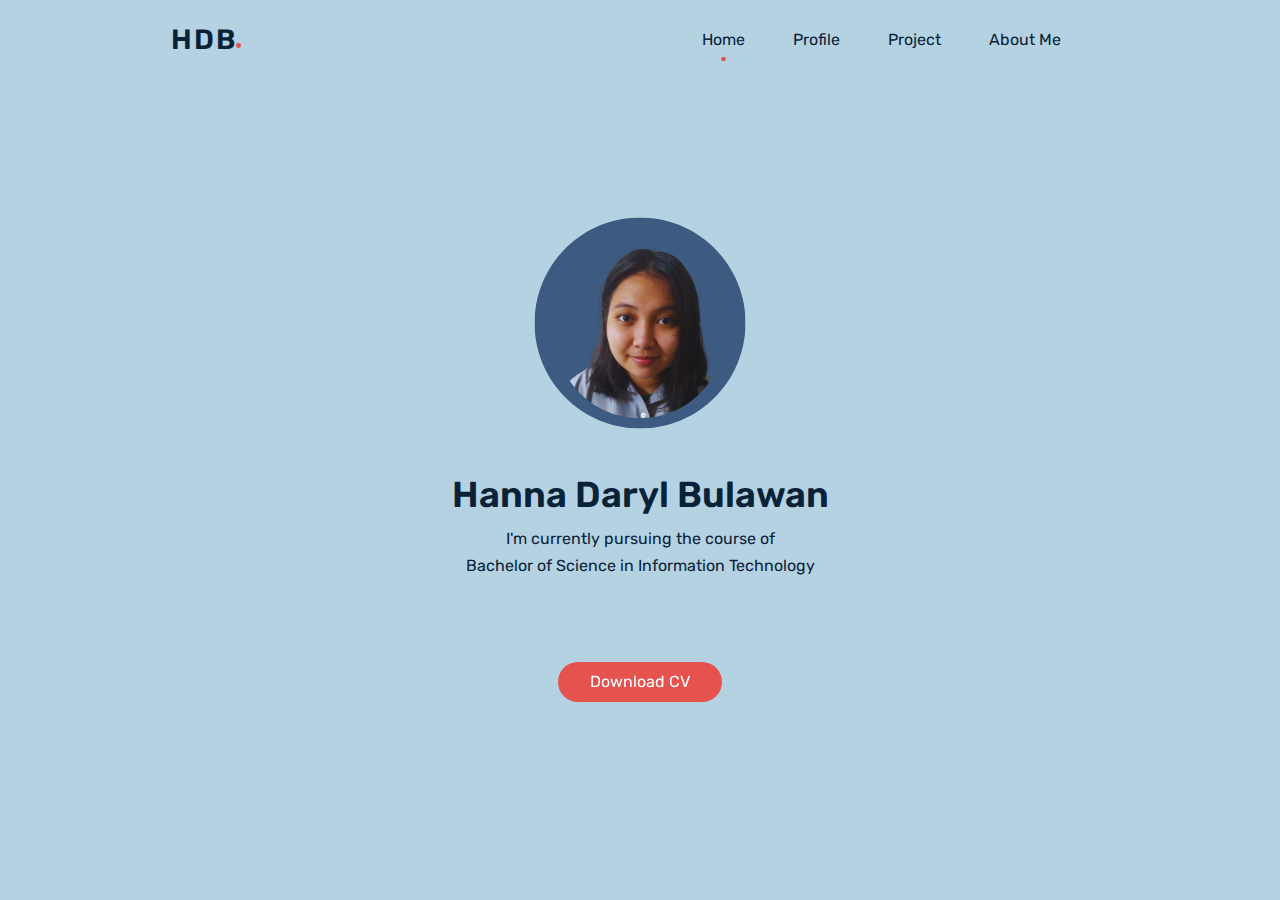
==== Index.html @ d6f799b7 "Portfolio" ====
<!DOCTYPE html>
<html lang="en">
  <head>
    <meta charset="UTF-8" />
    <meta http-equiv="X-UA-Compatible" content="IE=edge" />
    <meta name="viewport" content="width=device-width, initial-scale=1.0" />

    <!---=====  C S S   L I N K S  =====--->

    <!--===  d e s k t o p   v i e w  ===-->
    <link rel="stylesheet" href="DesktopView.css" />

    <!--===  t a b l e t   v i e w  ===-->
    <link rel="stylesheet" href="TabletView.css" />

    <!--===  m o b i l e   v i e w  ===-->
    <link rel="stylesheet" href="MobileView.css" />

    <!--===  l i n e   i c o n s  ===-->
    <link rel="stylesheet" href="https://cdn.lineicons.com/3.0/lineicons.css" />

    <!--===  s w i p e r  ===-->
    <link
      rel="stylesheet"
      href="https://unpkg.com/swiper@8/swiper-bundle.min.css"
    />

    <title>Hanna Daryl Bulawan's Portfolio</title>
  </head>
  <body>
    <!---=====  H E A D E R  =====--->
    <header class="header" id="header">
      <!--===  n a v i g a t i o n  ===-->
      <nav class="nav cont padd-15">
        <!--===  n a v   l o g o  ===-->
        <a href="#" class="nav-logo">
          <h2>HDB</h2>
        </a>

        <!--===  n a v   m e n u  ===-->
        <div class="nav-menu" id="nav-menu">
          <!--===  n a v   l i s t  ===-->
          <ul class="nav-list">
            <li class="nav-item">
              <a href="Index.html" class="nav-link active-link" id="#Home"
                >Home</a
              >
            </li>
            <li class="nav-item">
              <a href="Profile.html" class="nav-link" id="#Profile">Profile</a>
            </li>
            <li class="nav-item">
              <a href="Project.html" class="nav-link" id="#Project">Project</a>
            </li>
            <li class="nav-item">
              <a href="AboutMe.html" class="nav-link" id="#AboutMe">About Me</a>
            </li>
          </ul>
          <!--===  n a v   c l o s e  ===-->
          <div class="nav-close" id="nav-close">
            <i class="lni lni-close"></i>
          </div>
        </div>

        <!--===  n a v   b t n  ===-->
        <div class="nav-btns">
          <!--===  t o g g l e   b t n ===-->
          <div class="nav-toggle" id="nav-toggle">
            <i class="lni lni-grid-alt"></i>
          </div>
        </div>
      </nav>
    </header>

    <!---=====   M A I N   =====--->
    <main class="main-content">
      <!---=====   H O M E   =====--->
      <section class="home" id="Home">
        <div class="cont">
          <!--===  i n t r o  ===-->
          <div class="intro">
            <img src="imgs/mypic-1.svg" alt="Hanna" />
            <!--===  i n f o  ===-->
            <h1>Hanna Daryl Bulawan</h1>
            <span>
              I'm currently pursuing the course of <br />
              <span class="info-text">
                Bachelor of Science in Information Technology
              </span>
            </span>

            <!--===  s o c i a l   i c o n s  ===-->
            <ul class="soc-icons">
              <li>
                <a href="https://www.instagram.com/hannab_iii/"
                  ><i class="lni lni-instagram-original"></i
                ></a>
              </li>
              <li>
                <a href="https://mobile.twitter.com/hannab_iii"
                  ><i class="lni lni-twitter-original"></i
                ></a>
              </li>
              <li>
                <a href="https://www.facebook.com/hanna.bulawan.56/"
                  ><i class="lni lni-facebook-original"></i
                ></a>
              </li>
              <li>
                <a href="mailto:hannadarylb@gmail.com"
                  ><i class="lni lni-envelope"></i
                ></a>
              </li>
              <li>
                <a
                  href="https://www.linkedin.com/in/hannadaryl-bulawan-0216b7137"
                  ><i class="lni lni-linkedin-original"></i
                ></a>
              </li>
            </ul>
            <!--===  b u t t o n  ===-->
            <div>
              <a href="My Resume.pdf" class="btn btn-default">Download CV</a>
            </div>
          </div>
        </div>
      </section>
    </main>

    <!---=====  T H E M E   C U S T O M I Z E  =====--->
    <div class="customize-theme">
      <div class="card">
        <h2>Customize view</h2>
        <p>Manage your font size, color, and background</p>

        <!--===  f o n t   s i z e  ===-->
        <div class="font-size">
          <h3>Font Size</h3>
          <div>
            <h6>Aa</h6>
            <div class="choose-size">
              <span class="font-size-1"></span>
              <span class="font-size-2"></span>
              <span class="font-size-3 active"></span>
              <span class="font-size-4"></span>
            </div>
            <h3>Aa</h3>
          </div>
        </div>

        <!--===  c o l o r  ===-->
        <div class="color">
          <h3>Color</h3>
          <div class="choose-color">
            <span class="color-1"></span>
            <span class="color-2"></span>
            <span class="color-3 active"></span>
            <span class="color-4"></span>
            <span class="color-5"></span>
          </div>
        </div>

        <!--===  b a c k g r o u n d  ===-->
        <div class="bg">
          <h3>Background</h3>
          <div class="choose-bg">
            <div class="bg-1 active">
              <span></span>
              <h5 for="bg-1">Light</h5>
            </div>
            <div class="bg-2">
              <span></span>
              <h5 for="bg-2">Dim</h5>
            </div>
            <div class="bg-3">
              <span></span>
              <h5 for="bg-3">Dark</h5>
            </div>
          </div>
        </div>
      </div>
    </div>

    <!---=====  S W I P E R   J S  =====--->
    <script src="https://unpkg.com/swiper@8/swiper-bundle.min.js"></script>

    <!---=====  J S  =====--->
    <script src="Script.js"></script>
  </body>
</html>
---- DesktopView.css ----
/***=====  G O O G L E   F O N T S  =====***/
@import url("https://fonts.googleapis.com/css2?family=Rubik:wght@400;500;600;700&display=swap");

/***=====  V A R I A B L E S  =====***/
:root {
  --header-height: 56px;

  /**===  c o l o r s  ===**/
  --color-white: hsl(201, 45%, 88%);
  --color-light: hsl(202, 45%, 80%);
  --color-gray: hsl(214, 35%, 37%);
  --color-primary: hsl(362, 75%, 60%);
  --color-dark: hsl(209, 70%, 13%);

  /**===  f o n t s  ===**/
  --body-font: "Rubik", sans-serif;
  --h1-font-size: 36px;
  --h2-font-size: 28px;
  --h3-font-size: 20px;
  --normal-font-size: 16px;
  --small-font-size: 14px;

  /**===  f o n t   w e i g h t s  ===**/
  --font-medium: 400;
  --font-semi-bold: 600;

  /**===  m a r g i n s  ===**/
  --m-0-5: 8px;
  --m-0-75: 12px;
  --m-1: 16px;
  --m-1-5: 24px;
  --m-2: 32px;
  --m-2-5: 40px;
  --m-5: 80px;

  /**===  c a r d   p a d d i n g  ===**/
  --card-padding: 30.4px 15.2px;

  /**===  b o r d e r s  ===**/
  --border-radius: 20px;

  /**===  b o x   s h a d o w  ===**/
  --box-shadow: 0px 5px 20px 0px rgba(69, 67, 96, 0.1);
}

/***=====  B A S E  =====***/
* {
  margin: 0;
  padding: 0;
  box-sizing: border-box;
}
html {
  scroll-behavior: smooth;
}
body,
button,
input,
textarea {
  font-family: var(--body-font);
  font-size: var(--normal-font-size);
}
body {
  background-color: var(--color-light);
  color: var(--color-dark);
  line-height: 1.7;
  font-weight: var(--font-medium);
}
img {
  max-width: 100%;
  height: auto;
  vertical-align: middle;
}
ul {
  list-style: none;
}
a {
  text-decoration: none;
  color: var(--color-dark);
}
h1,
h2,
h3 {
  font-weight: var(--font-semi-bold);
}
h1 {
  font-size: var(--h1-font-size);
}
h2 {
  font-size: var(--h2-font-size);
}
h3 {
  font-size: var(--h3-font-size);
}

/**===  l a y o u t  ===**/
.cont {
  max-width: 968px;
  margin: auto;
}
.row {
  display: flex;
  flex-wrap: wrap;
}

/**===  r e u s a b l e   c l a s s e s  ===**/
.section .cont {
  padding-top: 60px;
  padding-bottom: 76px;
}
.section-title {
  font-size: var(--h1-font-size);
  margin-left: var(--m-0-75);
  margin-bottom: var(--m-2-5);
}
.padd-15 {
  padding-left: 15px;
  padding-right: 15px;
}

/**===  b u t t o n s  ===**/
.btn {
  padding: 12px 32px;
  line-height: 1;
  border-radius: var(--border-radius);
}
.btn:focus {
  outline: 0;
}
@keyframes button-push {
  50% {
    transform: scale(0.8);
  }
  100% {
    transform: scale(1);
  }
}
.btn-default {
  color: #fff;
  vertical-align: middle;
  display: inline-block;
  background-color: var(--color-primary);
  transform: perspective(1px) translateZ(0);
}
.btn-default:hover {
  animation-name: button-push;
  animation-duration: 0.3s;
  animation-timing-function: linear;
  animation-iteration-count: 1;
}

/***=====  H E A D E R  =====***/
.header {
  width: 100%;
  background-color: var(--color-light);
  position: fixed;
  top: 0;
  left: 0;
  z-index: 100;
}

/**===  n a v i g a t i o n  ===**/
.nav {
  height: calc(var(--header-height) + 24px);
  display: flex;
  justify-content: space-between;
  align-items: center;
  column-gap: 48px;
}
.nav-logo {
  font-size: var(--h2-font-size);
  font-weight: var(--font-semi-bold);
  letter-spacing: 2px;
  position: relative;
}
.nav-logo::after {
  position: absolute;
  content: "";
  width: 4.8px;
  height: 4.8px;
  border-radius: 50%;
  background-color: var(--color-primary);
  top: 56%;
  right: -4px;
}
.nav-menu {
  margin-left: auto;
}
.nav-list {
  display: flex;
  column-gap: 48px;
}
.nav-link {
  font-weight: var(--font-medium);
  transition: 0.3s;
}
.nav-link:hover {
  color: var(--color-primary);
}
.nav-close {
  font-size: 16px;
  position: absolute;
  top: 16px;
  right: 20px;
  cursor: pointer;
}
.nav-btns {
  display: inline-flex;
  align-items: center;
  column-gap: 16px;
}

.nav-close,
.nav-toggle {
  display: none;
}
.active-link {
  position: relative;
}
.active-link::before {
  content: "";
  position: absolute;
  bottom: -12px;
  left: 45%;
  width: 4.8px;
  height: 4.8px;
  background-color: var(--color-primary);
  border-radius: 50%;
}

/***=====  H O M E  =====***/
.home {
  display: flex;
  justify-content: center;
  height: 100vh;
  min-height: 100vh;
}
.home .intro {
  max-width: 540px;
  text-align: center;
}
.home .intro img {
  margin-bottom: var(--m-1);
}
.home .intro .soc-icons {
  margin-top: var(--m-1-5);
  margin-bottom: var(--m-2);
}
.home .intro .soc-icons li {
  display: inline-block;
}
.home .intro .soc-icons li:not(:last-child) {
  margin-right: var(--m-1-5);
}
.home .intro .soc-icons a {
  font-size: var(--h3-font-size);
}
.scroll-down {
  position: absolute;
  bottom: var(--m-2-5);
  right: 0;
  width: 100%;
}
.mouse-wrapper {
  font-size: var(--small-font-size);
  display: block;
  margin: auto;
  max-width: 100px;
  text-align: center;
}
@keyframes ani-mouse {
  0% {
    top: 29%;
  }
  15% {
    top: 50%;
  }
  50% {
    top: 50%;
  }
  100% {
    top: 29%;
  }
}

/***=====  A B O U T  =====***/
.about {
  display: flex;
  justify-content: center;
  height: 100vh;
  min-height: 100vh;
}
.about-img {
  flex: 0 0 30%;
  max-width: 30%;
}
.about-content {
  flex: 0 0 70%;
  max-width: 70%;
}
.about-content .about-text {
  flex: 0 0 100%;
  max-width: 100%;
}
.about-content .about-text p {
  text-indent: 10%;
  text-align: justify;
}
.rounded {
  background-color: var(--color-white);
  padding: var(--card-padding);
  border-radius: var(--border-radius);
}

/***=====  P R O F I L E  =====***/
.profile {
  display: flex;
  justify-content: center;
  height: 100vh;
  min-height: 100vh;
}
/**===  g o a l s  ===**/
.profile h1 {
  font-size: 28px;
  margin-left: 25px;
}
.goals-content .goals-text {
  flex: 0 0 100%;
  max-width: 100%;
}
.goals-content .goals-text p {
  text-indent: 3%;
  text-align: justify;
}

/**===  e d u c a t i o n  ===**/
.educ {
  flex: 0 0 50%;
  max-width: 50%;
}
.e-content h1 {
  font-size: 28px;
  margin-top: -250px;
  margin-left: 25px;
}
.exp {
  flex: 0 0 50%;
  max-width: 50%;
}
.timeline-box {
  flex: 0 0 100%;
  max-width: 100%;
}
.timeline {
  background-color: var(--color-white);
  padding: 30.4px 15.2px;
  border-radius: var(--border-radius);
  width: 100%;
  position: relative;
}
.timeline .title {
  font-size: 22px;
  color: var(--color-primary);
  text-align: center;
  text-decoration: underline;
  margin-bottom: var(--m-1-5);
}
.timeline .timeline-item {
  position: relative;
  padding-left: 40px;
  padding-bottom: 15px;
}
.timeline .timeline-item:last-child {
  padding-bottom: 0;
}
.timeline .timeline-item::before {
  content: "";
  width: 1px;
  position: absolute;
  height: 100%;
  left: var(--m-0-5);
  background-color: var(--color-primary);
  top: 0;
}
.timeline .timeline-icon {
  position: absolute;
  left: -4px;
  top: 0;
  font-size: 24px;
  background-color: var(--color-white);
  color: var(--color-primary);
}
.timeline .timeline-date {
  font-size: var(--small-font-size);
  color: var(--color-gray);
}
.timeline .timeline-date .lni {
  margin-right: 4.8px;
}
.timeline .timeline-title {
  margin: var(--m-0-75) 0;
}
.timeline-text {
  margin-top: -15px;
}

/**===  s k i l l s  ===**/
.skills h1 {
  font-size: 28px;
  margin-top: -170px;
  margin-left: 25px;
}
.skills h2 {
  font-size: 28px;
  margin-top: -15px;
  margin-bottom: 10px;
}
.skills .skill-item {
  flex: 0 0 100%;
  max-width: 100%;
  padding-left: 20px;
  padding-right: 270px;
}
.skills .title {
  font-size: 22px;
  color: var(--color-primary);
  text-align: center;
  text-decoration: underline;
  padding-top: 20px;
}
.skills .skill-item h4 {
  margin-bottom: var(--m-0-75);
}
.skills .skill-item .progress {
  background-color: var(--color-light);
  height: 15px;
  width: 380%;
  border-radius: var(--border-radius);
  position: relative;
}
.skills .skill-item:not(:last-child) {
  margin-bottom: var(--m-1-5);
}
.skills .skill-item .progress .progress-in {
  position: absolute;
  left: 0;
  top: 0;
  height: 100%;
  border-radius: var(--border-radius);
}
.skills .skill-item .skill-percent {
  position: absolute;
  right: 0;
  top: -36px;
}
.skills .progress-box {
  background-color: var(--color-white);
  padding: var(--card-padding);
  padding-left: 30.4px;
  padding-right: 30.4px;
  border-radius: var(--border-radius);
  position: relative;
}

/**===  a c h i e v e m e n t s   &   c e r t s  ===**/
.certs {
  margin-top: var(--m-2);
  margin-bottom: var(--m-0-75);
}
.certs h1 {
  font-size: 28px;
  margin-top: -130px;
  margin-left: 25px;
}
.certs-item {
  flex: 0 0 50%;
  max-width: 50%;
  margin-bottom: var(--m-1-5);
}
.certs-item-inner {
  position: relative;
  overflow: hidden;
}
.certs-item .mask {
  background: rgba(0, 0, 0, 0.9);
  position: absolute;
  left: 0;
  top: 0;
  height: 100%;
  width: 100%;
  opacity: 0;
  transition: 0.3s;
}
.certs-item-inner:hover .mask {
  opacity: 0.9;
}
.certs-item .term {
  color: #fff;
  background: var(--color-primary);
  border-bottom-left-radius: 15.68px;
  border-bottom-right-radius: 15.68px;
  position: absolute;
  top: 0;
  left: var(--m-1-5);
  font-size: var(--small-font-size);
  display: inline-block;
  padding: 3.04px 10px;
  transform: translateY(-40px);
  transition: 0.3s;
}
.certs-item h3 {
  color: #fff;
  font-size: 20px;
  margin: 0 0 15.68px;
  padding: 0 20px;
  position: absolute;
  top: 125px;
  transition: 0.3s;
  transform: translateY(30px);
  opacity: 0;
}
.certs-item h2 {
  color: #fff;
  font-size: 15px;
  margin: 0 0 15.68px;
  padding: 0 20px;
  position: absolute;
  top: 155px;
  transition: 0.3s;
  transform: translateY(30px);
  opacity: 0;
}
.certs-item .more-button {
  color: #fff;
  position: absolute;
  bottom: var(--m-1-5);
  left: var(--m-1-5);
  font-size: 25.6px;
  display: block;
  background: var(--color-primary);
  height: 40px;
  width: 40px;
  cursor: pointer;
  border-radius: 50%;
  text-align: center;
  line-height: 28px;
  transition: 0.3s;
  opacity: 0;
}
.certs-item-inner:hover h3,
.certs-item-inner:hover h2,
.certs-item-inner:hover span {
  opacity: 1;
  transform: translateY(0);
}

/***=====  P R O J E C T S  =====***/
.project {
  margin-top: 10px;
  display: flex;
  justify-content: center;
  height: 100vh;
  min-height: 100vh;
}
.project .project-filter {
  flex: 0 0 100%;
  max-width: 100%;
  text-align: center;
  margin-bottom: var(--m-2-5);
}
.project .project-filter button {
  border: none;
  background-color: transparent;
  font-weight: var(--font-semi-bold);
  text-transform: capitalize;
  margin: 0 var(--m-0-75);
  cursor: pointer;
  white-space: nowrap;
  transition: 0.3s;
}
.project .project-filter button.active {
  color: var(--color-primary);
  position: relative;
}
.project .project-filter button.active::before {
  content: "";
  position: absolute;
  bottom: -12px;
  left: 45%;
  width: 4.8px;
  height: 4.8px;
  background-color: var(--color-primary);
  border-radius: 50%;
}
.project-item {
  flex: 0 0 33.33%;
  max-width: 33.33%;
  margin-bottom: var(--m-1-5);
}
.project-item-inner {
  position: relative;
  overflow: hidden;
}
.project-item .mask {
  background: rgba(0, 0, 0, 0.9);
  position: absolute;
  left: 0;
  top: 0;
  height: 100%;
  width: 100%;
  opacity: 0;
  transition: 0.3s;
}
.project-item-inner:hover .mask {
  opacity: 0.9;
}
.project-item .term {
  color: #fff;
  background: var(--color-primary);
  border-bottom-left-radius: 15.68px;
  border-bottom-right-radius: 15.68px;
  position: absolute;
  top: 0;
  left: var(--m-1-5);
  font-size: var(--small-font-size);
  display: inline-block;
  padding: 3.04px 10px;
  transform: translateY(-40px);
  transition: 0.3s;
}
.project-item h3 {
  color: #fff;
  font-size: 20px;
  margin: 0 0 15.68px;
  padding: 0 20px;
  position: absolute;
  top: 150px;
  transition: 0.3s;
  transform: translateY(30px);
  opacity: 0;
}
.project-item h2 {
  color: #fff;
  font-size: 15px;
  margin: 0 0 15.68px;
  padding: 0 20px;
  position: absolute;
  top: 180px;
  transition: 0.3s;
  transform: translateY(30px);
  opacity: 0;
}
.project-item .more-button {
  color: #fff;
  position: absolute;
  bottom: var(--m-1-5);
  left: var(--m-1-5);
  font-size: 25.6px;
  display: block;
  background: var(--color-primary);
  height: 40px;
  width: 40px;
  cursor: pointer;
  border-radius: 50%;
  text-align: center;
  line-height: 28px;
  transition: 0.3s;
  opacity: 0;
}
.project-item-inner:hover h3,
.project-item-inner:hover h2,
.project-item-inner:hover span {
  opacity: 1;
  transform: translateY(0);
}

/***=====  C U S T O M I Z E   T H E M E  =====***/
.customize-theme {
  background: rgba(0, 0, 0, 0.4);
  height: 100vh;
  width: 100vw;
  position: fixed;
  top: 0;
  left: 0;
  z-index: 100;
  text-align: center;
  display: grid;
  place-items: center;
  font-size: var(--small-font-size);
  display: none;
}
.customize-theme .card {
  background: var(--color-white);
  padding: 48px;
  border-radius: var(--border-radius);
  width: 40%;
  max-width: 600px;
}
.customize-theme .font-size {
  margin-top: var(--m-2-5);
}
.customize-theme .font-size > div {
  display: flex;
  justify-content: center;
  align-items: center;
  background: var(--color-light);
  padding: 9.6px 16px;
  border-radius: var(--border-radius);
}
.customize-theme .choose-size {
  background: hsl(362, 75%, 90%);
  height: 5.6px;
  width: 100%;
  margin: 0 16px;
  display: flex;
  justify-content: space-between;
  align-items: center;
}
.customize-theme .choose-size span {
  width: 16px;
  height: 16px;
  background: hsl(362, 75%, 90%);
  border-radius: 50%;
  cursor: pointer;
}
.customize-theme .choose-size span.active {
  background: var(--color-primary);
}
.customize-theme .color {
  margin-top: var(--m-2);
}
.customize-theme .choose-color {
  background: var(--color-light);
  border-radius: var(--border-radius);
  padding: 9.6px 16px;
  display: flex;
  justify-content: space-between;
  align-items: center;
}
.customize-theme .choose-color span {
  width: 28.8px;
  height: 28.8px;
  border-radius: 50%;
  background: var(--color-primary);
}
.customize-theme .choose-color span:nth-child(1) {
  background: hsl(250, 75%, 60%);
}
.customize-theme .choose-color span:nth-child(2) {
  background: hsl(52, 75%, 60%);
}
.customize-theme .choose-color span:nth-child(3) {
  background: hsl(362, 75%, 60%);
}
.customize-theme .choose-color span:nth-child(4) {
  background: hsl(152, 75%, 60%);
}
.customize-theme .choose-color span:nth-child(5) {
  background: hsl(202, 75%, 60%);
}
.customize-theme .choose-color span.active {
  border: 4px solid #fff;
}
.customize-theme .bg {
  margin-top: var(--m-2);
}
.customize-theme .choose-bg {
  display: flex;
  align-items: center;
  justify-content: space-between;
  gap: 9.6px;
}
.customize-theme .choose-bg > div {
  padding: 12.8px 3.2px;
  width: 100%;
  display: flex;
  align-items: center;
  justify-content: space-evenly;
  border-radius: 6.4px;
  cursor: pointer;
}
.customize-theme .choose-bg > div.active {
  border: 2px solid var(--color-primary);
}
.customize-theme .choose-bg .bg-1 {
  background: var(--color-light);
  color: var(--color-dark);
}
.customize-theme .choose-bg .bg-2 {
  background: hsl(218, 23%, 21%);
  color: #fff;
}
.customize-theme .choose-bg .bg-3 {
  background: hsl(218, 23%, 10%);
  color: #fff;
}
.customize-theme .choose-bg > div span {
  width: 22.4px;
  height: 22.4px;
  border: 2px solid var(--color-gray);
  border-radius: 50%;
}
.customize-theme .card {
  width: 50vw;
}
---- TabletView.css ----
@media only screen and (max-width: 768px) {
  /***=====  V A R I A B L E S  =====***/
  :root {
    --header-height: 36px;

    /**===  c o l o r s  ===**/
    --color-white: hsl(201, 45%, 88%);
    --color-light: hsl(202, 45%, 80%);
    --color-gray: hsl(214, 35%, 37%);
    --color-primary: hsl(362, 75%, 60%);
    --color-dark: hsl(209, 70%, 13%);

    /**===  f o n t s  ===**/
    --body-font: "Rubik", sans-serif;
    --h1-font-size: 28px;
    --h2-font-size: 20px;
    --h3-font-size: 16px;
    --normal-font-size: 15px;
    --small-font-size: 13px;

    /**===  f o n t   w e i g h t s  ===**/
    --font-medium: 400;
    --font-semi-bold: 600;

    /**===  m a r g i n s  ===**/
    --m-0-5: 8px;
    --m-0-75: 12px;
    --m-1: 16px;
    --m-1-5: 24px;
    --m-2: 32px;
    --m-2-5: 40px;
    --m-5: 80px;

    /**===  c a r d   p a d d i n g  ===**/
    --card-padding: 30.4px 15.2px;

    /**===  b o r d e r s  ===**/
    --border-radius: 20px;

    /**===  b o x   s h a d o w  ===**/
    --box-shadow: 0px 5px 20px 0px rgba(69, 67, 96, 0.1);
  }

  .cont {
    max-width: 568px;
  }
  /**===  n a v i g a t i o n  ===**/
  .nav {
    height: var(--header-height);
  }
  .nav-list {
    flex-direction: column;
    row-gap: 24px;
  }
  .nav-close {
    font-size: 16px;
    position: absolute;
    top: 16px;
    right: 20px;
    cursor: pointer;
  }
  .nav-menu {
    position: fixed;
    background: var(--color-white);
    width: 80%;
    height: 100%;
    top: 0;
    right: 100%;
    padding: 64px 0 0 48px;
    box-shadow: -2px 0 4px var(--color-dark);
    border-radius: 16px 0 0 16px;
    z-index: 100;
    transition: 0.3s;
  }

  /**===   m e n u  ===**/
  .show-menu {
    right: 0;
  }
  .nav-close,
  .nav-toggle {
    display: inline-flex;
  }

  /***=====  A B O U T  =====***/
  .about {
    margin-top: var(--m-2);
  }
  .about-content,
  .about-img {
    flex: 0 0 100%;
    max-width: 100%;
  }
  .about-content .about-text {
    flex: 0 0 100%;
    max-width: 100%;
  }
  .about-img {
    text-align: center;
    margin-bottom: var(--m-2);
  }

  /***=====  P R O F I L E  =====***/
  .profile {
    margin-top: var(--m-0-75);
  }

  /**===  g o a l s  ===**/
  .profile h1 {
    font-size: 23px;
    margin-left: 25px;
  }
  .goals-content .goals-text {
    flex: 0 0 100%;
    max-width: 100%;
  }

  /**===  e d u c a t i o n  ===**/
  .e-content h1 {
    font-size: 23px;
    margin-top: -90px;
    margin-left: 25px;
  }
  .timeline .title {
    font-size: 18px;
    flex: 0 0 100%;
    max-width: 100%;
    margin-bottom: var(--m-1);
  }
  .timeline .timeline-date {
    font-size: 13px;
  }
  .timeline .timeline-title {
    font-size: 15px;
    line-height: 0.5cm;
    padding-bottom: 8px;
  }
  .timeline-text {
    font-size: 13px;
    line-height: 0.5cm;
    padding-bottom: 8px;
  }

  /**===  s k i l l s  ===**/
  .skills h1 {
    font-size: 23px;
    margin-top: 30px;
    margin-left: 25px;
  }
  .skills .title {
    font-size: 18px;
    margin-bottom: var(--m-1);
  }
  .skills .skill-item {
    font-size: 13px;
    padding-right: 100px;
  }
  .skills .skill-item h4 {
    margin-bottom: 5px;
  }
  .skills .skill-item .progress {
    height: 10px;
    width: 210%;
  }
  .skills .skill-item .skill-percent {
    position: absolute;
    right: 0;
    top: -27px;
  }
  .skills .progress-box {
    position: relative;
    margin-bottom: 20px;
  }

  /**===  a c h i e v e m e n t s   &   c e r t s  ===**/
  .certs {
    margin-top: 10px;
  }
  .certs h1 {
    font-size: 23px;
    margin-left: 25px;
  }
  .certs h3 {
    font-size: 15px;
    top: 50px;
  }
  .certs h2 {
    font-size: 12px;
    top: 70px;
  }
}
---- MobileView.css ----
@media only screen and (max-width: 393px) {
  /***=====  V A R I A B L E S  =====***/
  :root {
    --header-height: 56px;

    /**===  c o l o r s  ===**/
    --color-white: hsl(201, 45%, 88%);
    --color-light: hsl(202, 45%, 80%);
    --color-gray: hsl(214, 35%, 37%);
    --color-primary: hsl(362, 75%, 60%);
    --color-dark: hsl(209, 70%, 13%);

    /**===  f o n t s  ===**/
    --body-font: "Rubik", sans-serif;
    --h1-font-size: 28px;
    --h2-font-size: 20px;
    --h3-font-size: 16px;
    --normal-font-size: 15px;
    --small-font-size: 13px;

    /**===  f o n t   w e i g h t s  ===**/
    --font-medium: 400;
    --font-semi-bold: 600;

    /**===  m a r g i n s  ===**/
    --m-0-5: 8px;
    --m-0-75: 12px;
    --m-1: 16px;
    --m-1-5: 24px;
    --m-2: 32px;
    --m-2-5: 40px;
    --m-5: 80px;

    /**===  c a r d   p a d d i n g  ===**/
    --card-padding: 30.4px 15.2px;

    /**===  b o r d e r s  ===**/
    --border-radius: 20px;

    /**===  b o x   s h a d o w  ===**/
    --box-shadow: 0px 5px 20px 0px rgba(69, 67, 96, 0.1);
  }

  .cont {
    max-width: 330px;
  }

  /**===  n a v i g a t i o n  ===**/
  .nav {
    height: var(--header-height);
  }
  .nav-list {
    flex-direction: column;
    row-gap: 20px;
  }
  .nav-close {
    font-size: 16px;
    position: absolute;
    top: 16px;
    right: 20px;
    cursor: pointer;
  }
  .nav-menu {
    position: fixed;
    background: var(--color-white);
    width: 80%;
    height: 100%;
    top: 0;
    right: 100%;
    padding: 64px 0 0 48px;
    box-shadow: -2px 0 4px var(--color-dark);
    border-radius: 16px 0 0 16px;
    z-index: 100;
    transition: 0.3s;
  }

  /**===   m e n u  ===**/
  .show-menu {
    right: 0;
  }
  .nav-close,
  .nav-toggle {
    display: inline-flex;
  }

  .about {
    margin-top: var(--m-2);
  }

  /***=====  P R O F I L E  =====***/
  .about-content .about-text,
  .profile,
  .educ,
  .exp,
  .skills,
  .certs {
    flex: 0 0 100%;
    max-width: 100%;
  }

  /**===  g o a l s  ===**/
  .profile h1 {
    font-size: 20px;
    margin-left: 25px;
    margin-top: -20px;
  }

  /**===  e d u c a t i o n  ===**/
  .e-content h1 {
    font-size: 20px;
    margin-left: 25px;
    margin-top: 180px;
  }
  .timeline .title {
    font-size: 15px;
    flex: 0 0 100%;
    max-width: 100%;
  }
  .timeline {
    flex: 0 0 100%;
    max-width: 100%;
  }
  .timeline .timeline-date {
    font-size: 13px;
  }
  .educ {
    margin-bottom: 10px;
  }

  /**===  s k i l l s  ===**/
  .skills .progress-box {
    margin-left: 20px;
  }
  .skills h1 {
    font-size: 20px;
    margin-left: 25px;
    margin-top: 430px;
  }
  .skills .title {
    font-size: 15px;
    margin-bottom: var(--m-1);
  }
  .skills .skill-item {
    font-size: 13px;
    padding-right: 100px;
  }
  .skills .skill-item h4 {
    margin-bottom: 5px;
  }
  .skills .skill-item .progress {
    height: 10px;
    width: 210%;
  }
  .skills .skill-item .skill-percent {
    position: absolute;
    right: 0;
    top: -27px;
  }
  .skills .progress-box {
    position: relative;
    margin-bottom: 20px;
  }

  /**===  a c h i e v e m e n t s   &   c e r t s  ===**/
  .certs {
    margin-top: 10px;
  }
  .certs h1 {
    font-size: 20px;
    margin-left: 20px;
  }
  .certs h3 {
    font-size: 15px;
    top: 50px;
  }
  .certs h2 {
    font-size: 12px;
    top: 70px;
  }
  .certs-item {
    flex: 0 0 100%;
    max-width: 100%;
  }

  /***=====  P R O J E C T  =====***/
  .project {
    flex: 0 0 100%;
    max-width: 100%;
  }
  .project-item {
    flex: 0 0 100%;
    max-width: 100%;
  }
  .project-filter {
    font-size: 20px;
  }
}
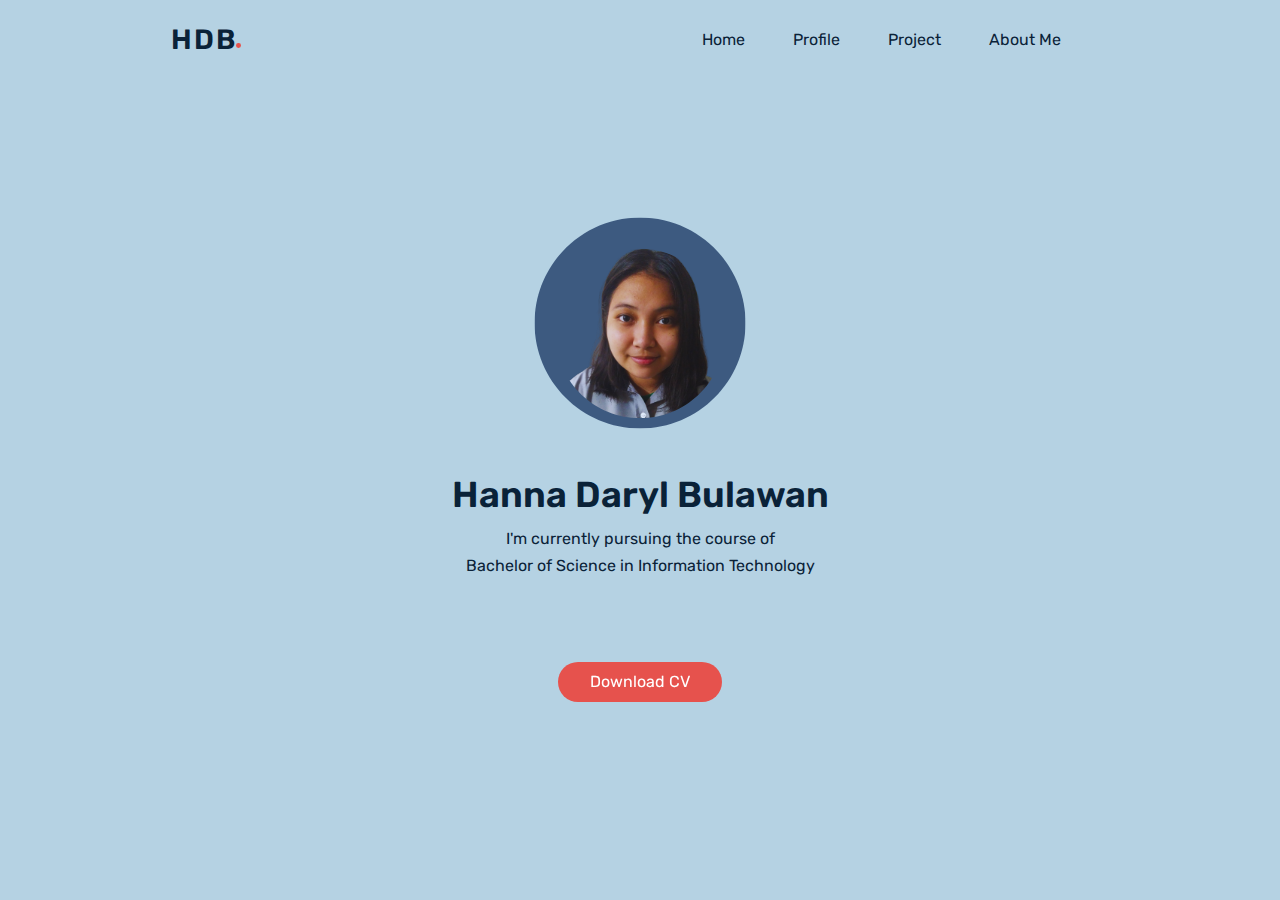
==== commit 383828f5: "Portfolio" ====
--- a/Index.html
+++ b/Index.html
@@ -42,9 +42,7 @@
           <!--===  n a v   l i s t  ===-->
           <ul class="nav-list">
             <li class="nav-item">
-              <a href="Index.html" class="nav-link active-link" id="#Home"
-                >Home</a
-              >
+              <a href="index.html" class="nav-link" id="#Home">Home</a>
             </li>
             <li class="nav-item">
               <a href="Profile.html" class="nav-link" id="#Profile">Profile</a>
--- a/DesktopView.css
+++ b/DesktopView.css
@@ -313,6 +313,7 @@
 
 /***=====  P R O F I L E  =====***/
 .profile {
+  margin-top: -35px;
   display: flex;
   justify-content: center;
   height: 100vh;
@@ -339,7 +340,7 @@
 }
 .e-content h1 {
   font-size: 28px;
-  margin-top: -250px;
+  margin-top: -180px;
   margin-left: 25px;
 }
 .exp {
@@ -406,7 +407,7 @@
 /**===  s k i l l s  ===**/
 .skills h1 {
   font-size: 28px;
-  margin-top: -170px;
+  margin-top: -130px;
   margin-left: 25px;
 }
 .skills h2 {
@@ -555,7 +556,7 @@
 
 /***=====  P R O J E C T S  =====***/
 .project {
-  margin-top: 10px;
+  margin-top: 50px;
   display: flex;
   justify-content: center;
   height: 100vh;
--- a/TabletView.css
+++ b/TabletView.css
@@ -1,7 +1,7 @@
 @media only screen and (max-width: 768px) {
   /***=====  V A R I A B L E S  =====***/
   :root {
-    --header-height: 36px;
+    --header-height: 56px;
 
     /**===  c o l o r s  ===**/
     --color-white: hsl(201, 45%, 88%);
@@ -84,7 +84,7 @@
 
   /***=====  A B O U T  =====***/
   .about {
-    margin-top: var(--m-2);
+    margin-top: var(--m-0-75);
   }
   .about-content,
   .about-img {
@@ -108,6 +108,7 @@
   /**===  g o a l s  ===**/
   .profile h1 {
     font-size: 23px;
+    margin-top: -10px;
     margin-left: 25px;
   }
   .goals-content .goals-text {
@@ -188,4 +189,7 @@
     font-size: 12px;
     top: 70px;
   }
+  .project{
+    margin-top: var(--m-0-75);
+  }
 }
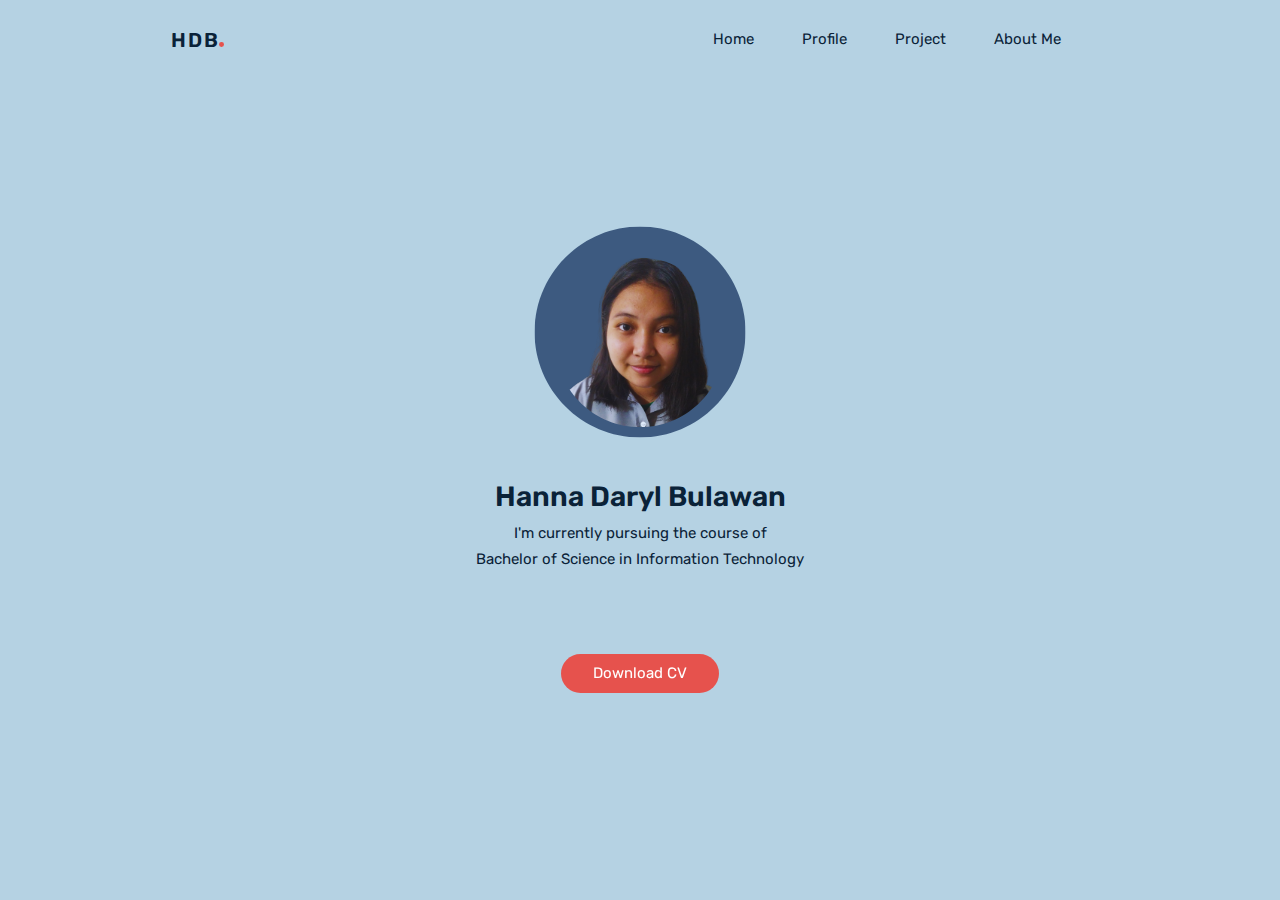
==== commit 1b8ca0c9: "Portfolio" ====
--- a/Index.html
+++ b/Index.html
@@ -18,12 +18,6 @@
 
     <!--===  l i n e   i c o n s  ===-->
     <link rel="stylesheet" href="https://cdn.lineicons.com/3.0/lineicons.css" />
-
-    <!--===  s w i p e r  ===-->
-    <link
-      rel="stylesheet"
-      href="https://unpkg.com/swiper@8/swiper-bundle.min.css"
-    />
 
     <title>Hanna Daryl Bulawan's Portfolio</title>
   </head>
@@ -125,63 +119,6 @@
       </section>
     </main>
 
-    <!---=====  T H E M E   C U S T O M I Z E  =====--->
-    <div class="customize-theme">
-      <div class="card">
-        <h2>Customize view</h2>
-        <p>Manage your font size, color, and background</p>
-
-        <!--===  f o n t   s i z e  ===-->
-        <div class="font-size">
-          <h3>Font Size</h3>
-          <div>
-            <h6>Aa</h6>
-            <div class="choose-size">
-              <span class="font-size-1"></span>
-              <span class="font-size-2"></span>
-              <span class="font-size-3 active"></span>
-              <span class="font-size-4"></span>
-            </div>
-            <h3>Aa</h3>
-          </div>
-        </div>
-
-        <!--===  c o l o r  ===-->
-        <div class="color">
-          <h3>Color</h3>
-          <div class="choose-color">
-            <span class="color-1"></span>
-            <span class="color-2"></span>
-            <span class="color-3 active"></span>
-            <span class="color-4"></span>
-            <span class="color-5"></span>
-          </div>
-        </div>
-
-        <!--===  b a c k g r o u n d  ===-->
-        <div class="bg">
-          <h3>Background</h3>
-          <div class="choose-bg">
-            <div class="bg-1 active">
-              <span></span>
-              <h5 for="bg-1">Light</h5>
-            </div>
-            <div class="bg-2">
-              <span></span>
-              <h5 for="bg-2">Dim</h5>
-            </div>
-            <div class="bg-3">
-              <span></span>
-              <h5 for="bg-3">Dark</h5>
-            </div>
-          </div>
-        </div>
-      </div>
-    </div>
-
-    <!---=====  S W I P E R   J S  =====--->
-    <script src="https://unpkg.com/swiper@8/swiper-bundle.min.js"></script>
-
     <!---=====  J S  =====--->
     <script src="Script.js"></script>
   </body>
--- a/DesktopView.css
+++ b/DesktopView.css
@@ -213,19 +213,6 @@
 .nav-toggle {
   display: none;
 }
-.active-link {
-  position: relative;
-}
-.active-link::before {
-  content: "";
-  position: absolute;
-  bottom: -12px;
-  left: 45%;
-  width: 4.8px;
-  height: 4.8px;
-  background-color: var(--color-primary);
-  border-radius: 50%;
-}
 
 /***=====  H O M E  =====***/
 .home {
@@ -254,33 +241,6 @@
 .home .intro .soc-icons a {
   font-size: var(--h3-font-size);
 }
-.scroll-down {
-  position: absolute;
-  bottom: var(--m-2-5);
-  right: 0;
-  width: 100%;
-}
-.mouse-wrapper {
-  font-size: var(--small-font-size);
-  display: block;
-  margin: auto;
-  max-width: 100px;
-  text-align: center;
-}
-@keyframes ani-mouse {
-  0% {
-    top: 29%;
-  }
-  15% {
-    top: 50%;
-  }
-  50% {
-    top: 50%;
-  }
-  100% {
-    top: 29%;
-  }
-}
 
 /***=====  A B O U T  =====***/
 .about {
@@ -313,7 +273,7 @@
 
 /***=====  P R O F I L E  =====***/
 .profile {
-  margin-top: -35px;
+  margin-top: -55px;
   display: flex;
   justify-content: center;
   height: 100vh;
@@ -321,7 +281,7 @@
 }
 /**===  g o a l s  ===**/
 .profile h1 {
-  font-size: 28px;
+  font-size: 24px;
   margin-left: 25px;
 }
 .goals-content .goals-text {
@@ -339,9 +299,8 @@
   max-width: 50%;
 }
 .e-content h1 {
-  font-size: 28px;
-  margin-top: -180px;
-  margin-left: 25px;
+  font-size: 24px;
+  margin-top: -250px;
 }
 .exp {
   flex: 0 0 50%;
@@ -406,8 +365,8 @@
 
 /**===  s k i l l s  ===**/
 .skills h1 {
-  font-size: 28px;
-  margin-top: -130px;
+  font-size: 24px;
+  margin-top: -190px;
   margin-left: 25px;
 }
 .skills h2 {
@@ -468,8 +427,8 @@
   margin-bottom: var(--m-0-75);
 }
 .certs h1 {
-  font-size: 28px;
-  margin-top: -130px;
+  font-size: 24px;
+  margin-top: -115px;
   margin-left: 25px;
 }
 .certs-item {
@@ -528,23 +487,6 @@
   top: 155px;
   transition: 0.3s;
   transform: translateY(30px);
-  opacity: 0;
-}
-.certs-item .more-button {
-  color: #fff;
-  position: absolute;
-  bottom: var(--m-1-5);
-  left: var(--m-1-5);
-  font-size: 25.6px;
-  display: block;
-  background: var(--color-primary);
-  height: 40px;
-  width: 40px;
-  cursor: pointer;
-  border-radius: 50%;
-  text-align: center;
-  line-height: 28px;
-  transition: 0.3s;
   opacity: 0;
 }
 .certs-item-inner:hover h3,
@@ -562,36 +504,6 @@
   height: 100vh;
   min-height: 100vh;
 }
-.project .project-filter {
-  flex: 0 0 100%;
-  max-width: 100%;
-  text-align: center;
-  margin-bottom: var(--m-2-5);
-}
-.project .project-filter button {
-  border: none;
-  background-color: transparent;
-  font-weight: var(--font-semi-bold);
-  text-transform: capitalize;
-  margin: 0 var(--m-0-75);
-  cursor: pointer;
-  white-space: nowrap;
-  transition: 0.3s;
-}
-.project .project-filter button.active {
-  color: var(--color-primary);
-  position: relative;
-}
-.project .project-filter button.active::before {
-  content: "";
-  position: absolute;
-  bottom: -12px;
-  left: 45%;
-  width: 4.8px;
-  height: 4.8px;
-  background-color: var(--color-primary);
-  border-radius: 50%;
-}
 .project-item {
   flex: 0 0 33.33%;
   max-width: 33.33%;
@@ -650,23 +562,7 @@
   transform: translateY(30px);
   opacity: 0;
 }
-.project-item .more-button {
-  color: #fff;
-  position: absolute;
-  bottom: var(--m-1-5);
-  left: var(--m-1-5);
-  font-size: 25.6px;
-  display: block;
-  background: var(--color-primary);
-  height: 40px;
-  width: 40px;
-  cursor: pointer;
-  border-radius: 50%;
-  text-align: center;
-  line-height: 28px;
-  transition: 0.3s;
-  opacity: 0;
-}
+
 .project-item-inner:hover h3,
 .project-item-inner:hover h2,
 .project-item-inner:hover span {
@@ -674,132 +570,91 @@
   transform: translateY(0);
 }
 
-/***=====  C U S T O M I Z E   T H E M E  =====***/
-.customize-theme {
-  background: rgba(0, 0, 0, 0.4);
-  height: 100vh;
-  width: 100vw;
-  position: fixed;
-  top: 0;
-  left: 0;
-  z-index: 100;
-  text-align: center;
-  display: grid;
-  place-items: center;
-  font-size: var(--small-font-size);
-  display: none;
-}
-.customize-theme .card {
-  background: var(--color-white);
-  padding: 48px;
-  border-radius: var(--border-radius);
-  width: 40%;
-  max-width: 600px;
-}
-.customize-theme .font-size {
-  margin-top: var(--m-2-5);
-}
-.customize-theme .font-size > div {
-  display: flex;
-  justify-content: center;
-  align-items: center;
-  background: var(--color-light);
-  padding: 9.6px 16px;
-  border-radius: var(--border-radius);
-}
-.customize-theme .choose-size {
-  background: hsl(362, 75%, 90%);
-  height: 5.6px;
-  width: 100%;
-  margin: 0 16px;
-  display: flex;
-  justify-content: space-between;
-  align-items: center;
-}
-.customize-theme .choose-size span {
-  width: 16px;
-  height: 16px;
-  background: hsl(362, 75%, 90%);
-  border-radius: 50%;
-  cursor: pointer;
-}
-.customize-theme .choose-size span.active {
-  background: var(--color-primary);
-}
-.customize-theme .color {
-  margin-top: var(--m-2);
-}
-.customize-theme .choose-color {
-  background: var(--color-light);
-  border-radius: var(--border-radius);
-  padding: 9.6px 16px;
-  display: flex;
-  justify-content: space-between;
-  align-items: center;
-}
-.customize-theme .choose-color span {
-  width: 28.8px;
-  height: 28.8px;
-  border-radius: 50%;
-  background: var(--color-primary);
-}
-.customize-theme .choose-color span:nth-child(1) {
-  background: hsl(250, 75%, 60%);
-}
-.customize-theme .choose-color span:nth-child(2) {
-  background: hsl(52, 75%, 60%);
-}
-.customize-theme .choose-color span:nth-child(3) {
-  background: hsl(362, 75%, 60%);
-}
-.customize-theme .choose-color span:nth-child(4) {
-  background: hsl(152, 75%, 60%);
-}
-.customize-theme .choose-color span:nth-child(5) {
-  background: hsl(202, 75%, 60%);
-}
-.customize-theme .choose-color span.active {
-  border: 4px solid #fff;
-}
-.customize-theme .bg {
-  margin-top: var(--m-2);
-}
-.customize-theme .choose-bg {
-  display: flex;
-  align-items: center;
-  justify-content: space-between;
-  gap: 9.6px;
-}
-.customize-theme .choose-bg > div {
-  padding: 12.8px 3.2px;
-  width: 100%;
-  display: flex;
-  align-items: center;
-  justify-content: space-evenly;
-  border-radius: 6.4px;
-  cursor: pointer;
-}
-.customize-theme .choose-bg > div.active {
-  border: 2px solid var(--color-primary);
-}
-.customize-theme .choose-bg .bg-1 {
-  background: var(--color-light);
-  color: var(--color-dark);
-}
-.customize-theme .choose-bg .bg-2 {
-  background: hsl(218, 23%, 21%);
-  color: #fff;
-}
-.customize-theme .choose-bg .bg-3 {
-  background: hsl(218, 23%, 10%);
-  color: #fff;
-}
-.customize-theme .choose-bg > div span {
-  width: 22.4px;
-  height: 22.4px;
-  border: 2px solid var(--color-gray);
-  border-radius: 50%;
-}
-.customize-theme .card {
-  width: 50vw;
-}
+@media only screen and (max-width: 968px) {
+  .cont {
+    max-width: 868px;
+  }
+  .about-content,
+  .about-img {
+    flex: 0 0 100%;
+    max-width: 100%;
+  }
+  .about .section-title {
+    margin-top: 50px;
+  }
+  .about-img {
+    text-align: center;
+    margin-top: -50px;
+    margin-bottom: var(--m-1-5);
+  }
+
+  .nav-logo {
+    margin-left: 50px;
+  }
+  .e-content h1 {
+    font-size: 23px;
+    margin-top: -200px;
+    margin-left: 25px;
+  }
+  .skills h1 {
+    font-size: 23px;
+    margin-top: -180px;
+    margin-left: 65px;
+  }
+  .skills .title {
+    font-size: 18px;
+    margin-bottom: var(--m-1);
+  }
+  .skills .skill-item {
+    font-size: 13px;
+    padding-right: 200px;
+  }
+  .skills .skill-item h4 {
+    margin-bottom: 5px;
+  }
+  .skills .skill-item .progress {
+    height: 10px;
+    width: 350%;
+  }
+  .skills .skill-item .skill-percent {
+    position: absolute;
+    right: 0;
+    top: -27px;
+  }
+  .skills .progress-box {
+    position: relative;
+    margin-left: 40px;
+    margin-bottom: 20px;
+  }
+  .certs {
+    margin-top: 10px;
+  }
+  .certs h1 {
+    font-size: 23px;
+    margin-left: 25px;
+  }
+  .certs h3 {
+    font-size: 20px;
+    top: 100px;
+  }
+  .certs h2 {
+    font-size: 15px;
+    top: 130px;
+  }
+  .project {
+    flex: 0 0 50%;
+    max-width: 100%;
+  }
+  .project h3 {
+    font-size: 20px;
+    top: 200px;
+  }
+  .project h2 {
+    font-size: 15px;
+    top: 232px;
+  }
+  .project-item {
+    flex: 0 0 50%;
+    max-width: 100%;
+  }
+}
--- a/TabletView.css
+++ b/TabletView.css
@@ -1,50 +1,76 @@
-@media only screen and (max-width: 768px) {
-  /***=====  V A R I A B L E S  =====***/
-  :root {
-    --header-height: 56px;
-
-    /**===  c o l o r s  ===**/
-    --color-white: hsl(201, 45%, 88%);
-    --color-light: hsl(202, 45%, 80%);
-    --color-gray: hsl(214, 35%, 37%);
-    --color-primary: hsl(362, 75%, 60%);
-    --color-dark: hsl(209, 70%, 13%);
-
-    /**===  f o n t s  ===**/
-    --body-font: "Rubik", sans-serif;
-    --h1-font-size: 28px;
-    --h2-font-size: 20px;
-    --h3-font-size: 16px;
-    --normal-font-size: 15px;
-    --small-font-size: 13px;
-
-    /**===  f o n t   w e i g h t s  ===**/
-    --font-medium: 400;
-    --font-semi-bold: 600;
-
-    /**===  m a r g i n s  ===**/
-    --m-0-5: 8px;
-    --m-0-75: 12px;
-    --m-1: 16px;
-    --m-1-5: 24px;
-    --m-2: 32px;
-    --m-2-5: 40px;
-    --m-5: 80px;
-
-    /**===  c a r d   p a d d i n g  ===**/
-    --card-padding: 30.4px 15.2px;
-
-    /**===  b o r d e r s  ===**/
-    --border-radius: 20px;
-
-    /**===  b o x   s h a d o w  ===**/
-    --box-shadow: 0px 5px 20px 0px rgba(69, 67, 96, 0.1);
-  }
-
+/***=====  V A R I A B L E S  =====***/
+:root {
+  --header-height: 56px;
+
+  /**===  c o l o r s  ===**/
+  --color-white: hsl(201, 45%, 88%);
+  --color-light: hsl(202, 45%, 80%);
+  --color-gray: hsl(214, 35%, 37%);
+  --color-primary: hsl(362, 75%, 60%);
+  --color-dark: hsl(209, 70%, 13%);
+
+  /**===  f o n t s  ===**/
+  --body-font: "Rubik", sans-serif;
+  --h1-font-size: 28px;
+  --h2-font-size: 20px;
+  --h3-font-size: 16px;
+  --normal-font-size: 15px;
+  --small-font-size: 13px;
+
+  /**===  f o n t   w e i g h t s  ===**/
+  --font-medium: 400;
+  --font-semi-bold: 600;
+
+  /**===  m a r g i n s  ===**/
+  --m-0-5: 8px;
+  --m-0-75: 12px;
+  --m-1: 16px;
+  --m-1-5: 24px;
+  --m-2: 32px;
+  --m-2-5: 40px;
+  --m-5: 80px;
+
+  /**===  c a r d   p a d d i n g  ===**/
+  --card-padding: 30.4px 15.2px;
+
+  /**===  b o r d e r s  ===**/
+  --border-radius: 20px;
+
+  /**===  b o x   s h a d o w  ===**/
+  --box-shadow: 0px 5px 20px 0px rgba(69, 67, 96, 0.1);
+}
+@media only screen and (max-width: 812px) {
   .cont {
-    max-width: 568px;
-  }
-  /**===  n a v i g a t i o n  ===**/
+    max-width: 760px;
+  }
+  .skills {
+    margin-left: 20px;
+  }
+  .skills h1 {
+    margin-left: 85px;
+  }
+  .skills .skill-item {
+    font-size: 13px;
+    padding-right: 100px;
+  }
+  .skills .skill-item h4 {
+    margin-bottom: 5px;
+  }
+  .skills .skill-item .progress {
+    height: 10px;
+    width: 220%;
+  }
+  .skills .skill-item .skill-percent {
+    position: absolute;
+    right: 0;
+    top: -27px;
+  }
+}
+
+@media only screen and (max-width: 786px) {
+  .cont {
+    max-width: 668px;
+  }
   .nav {
     height: var(--header-height);
   }
@@ -72,8 +98,12 @@
     z-index: 100;
     transition: 0.3s;
   }
-
-  /**===   m e n u  ===**/
+  .nav-logo {
+    margin-left: 50px;
+  }
+  .nav-toggle {
+    margin-right: 30px;
+  }
   .show-menu {
     right: 0;
   }
@@ -81,10 +111,8 @@
   .nav-toggle {
     display: inline-flex;
   }
-
-  /***=====  A B O U T  =====***/
-  .about {
-    margin-top: var(--m-0-75);
+  .about .section-title {
+    margin-top: 10px;
   }
   .about-content,
   .about-img {
@@ -99,13 +127,6 @@
     text-align: center;
     margin-bottom: var(--m-2);
   }
-
-  /***=====  P R O F I L E  =====***/
-  .profile {
-    margin-top: var(--m-0-75);
-  }
-
-  /**===  g o a l s  ===**/
   .profile h1 {
     font-size: 23px;
     margin-top: -10px;
@@ -115,11 +136,9 @@
     flex: 0 0 100%;
     max-width: 100%;
   }
-
-  /**===  e d u c a t i o n  ===**/
   .e-content h1 {
     font-size: 23px;
-    margin-top: -90px;
+    margin-top: -180px;
     margin-left: 25px;
   }
   .timeline .title {
@@ -141,12 +160,13 @@
     line-height: 0.5cm;
     padding-bottom: 8px;
   }
-
-  /**===  s k i l l s  ===**/
+  .skills {
+    margin-left: -5px;
+  }
   .skills h1 {
     font-size: 23px;
-    margin-top: 30px;
-    margin-left: 25px;
+    margin-top: -160px;
+    margin-left: 65px;
   }
   .skills .title {
     font-size: 18px;
@@ -161,7 +181,7 @@
   }
   .skills .skill-item .progress {
     height: 10px;
-    width: 210%;
+    width: 220%;
   }
   .skills .skill-item .skill-percent {
     position: absolute;
@@ -172,8 +192,6 @@
     position: relative;
     margin-bottom: 20px;
   }
-
-  /**===  a c h i e v e m e n t s   &   c e r t s  ===**/
   .certs {
     margin-top: 10px;
   }
@@ -182,14 +200,151 @@
     margin-left: 25px;
   }
   .certs h3 {
-    font-size: 15px;
-    top: 50px;
+    font-size: 20px;
+    top: 160px;
   }
   .certs h2 {
-    font-size: 12px;
-    top: 70px;
-  }
-  .project{
+    font-size: 15px;
+    top: 190px;
+  }
+  .certs-item {
+    flex: 0 0 100%;
+    max-width: 100%;
+  }
+  .project {
     margin-top: var(--m-0-75);
   }
+  .project h3 {
+    font-size: 20px;
+    top: 150px;
+  }
+  .project h2 {
+    font-size: 15px;
+    top: 180px;
+  }
 }
+
+@media only screen and (max-width: 646px) {
+  .cont {
+    max-width: 520px;
+  }
+  .about-content .about-text {
+    font-size: 14px;
+    flex: 0 0 100%;
+    max-width: 100%;
+  }
+  .about-img {
+    text-align: center;
+    margin-top: -40px;
+    margin-bottom: -5px;
+  }
+  .profile .section-title {
+    margin-top: 70px;
+  }
+  .profile h1 {
+    font-size: 23px;
+    margin-left: 25px;
+  }
+  .goals-content .goals-text {
+    flex: 0 0 100%;
+    max-width: 100%;
+  }
+  .e-content h1 {
+    font-size: 23px;
+    margin-top: 1px;
+    margin-left: 25px;
+  }
+  .timeline .title {
+    font-size: 18px;
+    flex: 0 0 100%;
+    max-width: 100%;
+    margin-bottom: var(--m-1);
+  }
+  .timeline .timeline-date {
+    font-size: 13px;
+  }
+  .timeline .timeline-title {
+    font-size: 15px;
+    line-height: 0.5cm;
+    padding-bottom: 8px;
+  }
+  .timeline-text {
+    font-size: 13px;
+    line-height: 0.5cm;
+    padding-bottom: 8px;
+  }
+  .skills {
+    align-items: center;
+    margin-left: 20px;
+  }
+  .skills h1 {
+    font-size: 23px;
+    margin-top: 70px;
+    margin-left: 80px;
+  }
+  .skills .title {
+    font-size: 18px;
+    margin-bottom: var(--m-1);
+  }
+  .skills .skill-item {
+    font-size: 13px;
+    padding-right: 200px;
+  }
+  .skills .skill-item h4 {
+    margin-bottom: 5px;
+  }
+  .skills .skill-item .progress {
+    height: 10px;
+    width: 350%;
+  }
+  .skills .skill-item .skill-percent {
+    position: absolute;
+    right: 0;
+    top: -27px;
+  }
+  .skills .progress-box {
+    position: relative;
+    margin-left: 40px;
+    margin-bottom: 20px;
+  }
+  .certs {
+    margin-top: 10px;
+  }
+  .certs h1 {
+    font-size: 23px;
+    margin-left: 25px;
+  }
+  .certs h3 {
+    font-size: 20px;
+    top: 140px;
+  }
+  .certs h2 {
+    font-size: 15px;
+    top: 170px;
+  }
+  .certs-item {
+    flex: 0 0 100%;
+    max-width: 100%;
+  }
+  .project {
+    margin-top: var(--m-0-75);
+  }
+  .project {
+    flex: 0 0 50%;
+    max-width: 100%;
+    align-items: center;
+  }
+  .project h3 {
+    font-size: 20px;
+    top: 200px;
+  }
+  .project h2 {
+    font-size: 15px;
+    top: 232px;
+  }
+  .project-item {
+    flex: 0 0 100%;
+    max-width: 80%;
+    margin-left: 50px;
+  }
+}
--- a/MobileView.css
+++ b/MobileView.css
@@ -1,93 +1,55 @@
-@media only screen and (max-width: 393px) {
-  /***=====  V A R I A B L E S  =====***/
-  :root {
-    --header-height: 56px;
-
-    /**===  c o l o r s  ===**/
-    --color-white: hsl(201, 45%, 88%);
-    --color-light: hsl(202, 45%, 80%);
-    --color-gray: hsl(214, 35%, 37%);
-    --color-primary: hsl(362, 75%, 60%);
-    --color-dark: hsl(209, 70%, 13%);
-
-    /**===  f o n t s  ===**/
-    --body-font: "Rubik", sans-serif;
-    --h1-font-size: 28px;
-    --h2-font-size: 20px;
-    --h3-font-size: 16px;
-    --normal-font-size: 15px;
-    --small-font-size: 13px;
-
-    /**===  f o n t   w e i g h t s  ===**/
-    --font-medium: 400;
-    --font-semi-bold: 600;
-
-    /**===  m a r g i n s  ===**/
-    --m-0-5: 8px;
-    --m-0-75: 12px;
-    --m-1: 16px;
-    --m-1-5: 24px;
-    --m-2: 32px;
-    --m-2-5: 40px;
-    --m-5: 80px;
-
-    /**===  c a r d   p a d d i n g  ===**/
-    --card-padding: 30.4px 15.2px;
-
-    /**===  b o r d e r s  ===**/
-    --border-radius: 20px;
-
-    /**===  b o x   s h a d o w  ===**/
-    --box-shadow: 0px 5px 20px 0px rgba(69, 67, 96, 0.1);
-  }
-
+/***=====  V A R I A B L E S  =====***/
+:root {
+  --header-height: 56px;
+
+  /**===  c o l o r s  ===**/
+  --color-white: hsl(201, 45%, 88%);
+  --color-light: hsl(202, 45%, 80%);
+  --color-gray: hsl(214, 35%, 37%);
+  --color-primary: hsl(362, 75%, 60%);
+  --color-dark: hsl(209, 70%, 13%);
+
+  /**===  f o n t s  ===**/
+  --body-font: "Rubik", sans-serif;
+  --h1-font-size: 28px;
+  --h2-font-size: 20px;
+  --h3-font-size: 16px;
+  --normal-font-size: 15px;
+  --small-font-size: 13px;
+
+  /**===  f o n t   w e i g h t s  ===**/
+  --font-medium: 400;
+  --font-semi-bold: 600;
+
+  /**===  m a r g i n s  ===**/
+  --m-0-5: 8px;
+  --m-0-75: 12px;
+  --m-1: 16px;
+  --m-1-5: 24px;
+  --m-2: 32px;
+  --m-2-5: 40px;
+  --m-5: 80px;
+
+  /**===  c a r d   p a d d i n g  ===**/
+  --card-padding: 30.4px 15.2px;
+
+  /**===  b o r d e r s  ===**/
+  --border-radius: 20px;
+
+  /**===  b o x   s h a d o w  ===**/
+  --box-shadow: 0px 5px 20px 0px rgba(69, 67, 96, 0.1);
+}
+
+@media only screen and (max-width: 534px) {
   .cont {
-    max-width: 330px;
-  }
-
-  /**===  n a v i g a t i o n  ===**/
-  .nav {
-    height: var(--header-height);
-  }
-  .nav-list {
-    flex-direction: column;
-    row-gap: 20px;
-  }
-  .nav-close {
-    font-size: 16px;
-    position: absolute;
-    top: 16px;
-    right: 20px;
-    cursor: pointer;
-  }
-  .nav-menu {
-    position: fixed;
-    background: var(--color-white);
-    width: 80%;
-    height: 100%;
-    top: 0;
-    right: 100%;
-    padding: 64px 0 0 48px;
-    box-shadow: -2px 0 4px var(--color-dark);
-    border-radius: 16px 0 0 16px;
-    z-index: 100;
-    transition: 0.3s;
-  }
-
-  /**===   m e n u  ===**/
-  .show-menu {
-    right: 0;
-  }
-  .nav-close,
-  .nav-toggle {
-    display: inline-flex;
-  }
-
-  .about {
-    margin-top: var(--m-2);
-  }
-
-  /***=====  P R O F I L E  =====***/
+    max-width: 450px;
+  }
+  .about-content .about-text,
+  .goals .goals-text {
+    font-size: 13px;
+    flex: 0 0 100%;
+    max-width: 100%;
+  }
   .about-content .about-text,
   .profile,
   .educ,
@@ -97,44 +59,24 @@
     flex: 0 0 100%;
     max-width: 100%;
   }
-
-  /**===  g o a l s  ===**/
-  .profile h1 {
+  .e-content h1 {
     font-size: 20px;
     margin-left: 25px;
-    margin-top: -20px;
-  }
-
-  /**===  e d u c a t i o n  ===**/
-  .e-content h1 {
-    font-size: 20px;
-    margin-left: 25px;
-    margin-top: 180px;
-  }
-  .timeline .title {
-    font-size: 15px;
-    flex: 0 0 100%;
-    max-width: 100%;
-  }
-  .timeline {
-    flex: 0 0 100%;
-    max-width: 100%;
-  }
-  .timeline .timeline-date {
-    font-size: 13px;
+    margin-top: -50px;
   }
   .educ {
-    margin-bottom: 10px;
-  }
-
-  /**===  s k i l l s  ===**/
+    margin-bottom: 20px;
+  }
+  .skills {
+    margin-left: 40px;
+  }
   .skills .progress-box {
     margin-left: 20px;
   }
   .skills h1 {
     font-size: 20px;
-    margin-left: 25px;
-    margin-top: 430px;
+    margin-left: 10px;
+    margin-top: 50px;
   }
   .skills .title {
     font-size: 15px;
@@ -160,38 +102,211 @@
     position: relative;
     margin-bottom: 20px;
   }
-
-  /**===  a c h i e v e m e n t s   &   c e r t s  ===**/
-  .certs {
-    margin-top: 10px;
+  .certs {
+    margin-top: -5px;
   }
   .certs h1 {
     font-size: 20px;
     margin-left: 20px;
   }
   .certs h3 {
+    font-size: 18px;
+    top: 100px;
+  }
+  .certs h2 {
+    font-size: 14px;
+    top: 125px;
+  }
+  .certs-item {
+    flex: 0 0 100%;
+    max-width: 100%;
+  }
+}
+
+@media only screen and (max-width: 418px) {
+  .cont {
+    max-width: 350px;
+  }
+  .about-content .about-text,
+  .goals .goals-text {
+    font-size: 13px;
+    flex: 0 0 100%;
+    max-width: 100%;
+  }
+  .about-content .about-text,
+  .profile,
+  .educ,
+  .exp,
+  .skills,
+  .certs {
+    flex: 0 0 100%;
+    max-width: 100%;
+  }
+  .e-content h1 {
+    font-size: 20px;
+    margin-left: 25px;
+    margin-top: 50px;
+  }
+  .educ {
+    margin-bottom: 20px;
+  }
+  .skills {
+    margin-left: 10px;
+  }
+  .skills .progress-box {
+    margin-left: 20px;
+  }
+  .skills h1 {
+    font-size: 20px;
+    margin-left: 10px;
+    margin-top: 180px;
+  }
+  .skills .title {
     font-size: 15px;
-    top: 50px;
+    margin-bottom: var(--m-1);
+  }
+  .skills .skill-item {
+    font-size: 13px;
+    padding-right: 100px;
+  }
+  .skills .skill-item h4 {
+    margin-bottom: 5px;
+  }
+  .skills .skill-item .progress {
+    height: 10px;
+    width: 210%;
+  }
+  .skills .skill-item .skill-percent {
+    position: absolute;
+    right: 0;
+    top: -27px;
+  }
+  .skills .progress-box {
+    position: relative;
+    margin-bottom: 20px;
+  }
+  .certs {
+    margin-top: -5px;
+  }
+  .certs h1 {
+    font-size: 20px;
+    margin-left: 20px;
+  }
+  .certs h3 {
+    font-size: 18px;
+    top: 100px;
   }
   .certs h2 {
-    font-size: 12px;
-    top: 70px;
+    font-size: 14px;
+    top: 125px;
   }
   .certs-item {
     flex: 0 0 100%;
     max-width: 100%;
   }
-
-  /***=====  P R O J E C T  =====***/
-  .project {
-    flex: 0 0 100%;
-    max-width: 100%;
-  }
   .project-item {
-    flex: 0 0 100%;
-    max-width: 100%;
-  }
-  .project-filter {
-    font-size: 20px;
+    margin-left: 35px;
+  }
+  .project h3 {
+    font-size: 18px;
+    top: 130px;
+  }
+  .project h2 {
+    font-size: 14px;
+    top: 160px;
   }
 }
+
+@media only screen and (max-width: 360px) {
+  .cont {
+    max-width: 330px;
+  }
+  .about-content .about-text,
+  .goals .goals-text {
+    font-size: 13px;
+    flex: 0 0 100%;
+    max-width: 100%;
+  }
+  .about-content .about-text,
+  .profile,
+  .educ,
+  .exp,
+  .skills,
+  .certs {
+    flex: 0 0 100%;
+    max-width: 100%;
+  }
+  .e-content h1 {
+    font-size: 20px;
+    margin-left: 25px;
+    margin-top: 80px;
+  }
+  .educ {
+    margin-bottom: 20px;
+  }
+  .skills {
+    margin-left: 5px;
+  }
+  .skills .progress-box {
+    margin-left: 20px;
+  }
+  .skills h1 {
+    font-size: 20px;
+    margin-left: 10px;
+    margin-top: 250px;
+  }
+  .skills .title {
+    font-size: 15px;
+    margin-bottom: var(--m-1);
+  }
+  .skills .skill-item {
+    font-size: 13px;
+    padding-right: 100px;
+  }
+  .skills .skill-item h4 {
+    margin-bottom: 5px;
+  }
+  .skills .skill-item .progress {
+    height: 10px;
+    width: 210%;
+  }
+  .skills .skill-item .skill-percent {
+    position: absolute;
+    right: 0;
+    top: -27px;
+  }
+  .skills .progress-box {
+    position: relative;
+    margin-bottom: 20px;
+  }
+  .certs {
+    margin-top: -15px;
+  }
+  .certs h1 {
+    font-size: 20px;
+    margin-left: 20px;
+  }
+  .certs h3 {
+    font-size: 18px;
+    top: 100px;
+  }
+  .certs h2 {
+    font-size: 14px;
+    top: 125px;
+  }
+  .certs-item {
+    flex: 0 0 100%;
+    max-width: 100%;
+  }
+  .project-item {
+    margin-left: 35px;
+  }
+  .project h3 {
+    font-size: 18px;
+    top: 130px;
+  }
+  .project h2 {
+    font-size: 14px;
+    top: 160px;
+  }
+}
